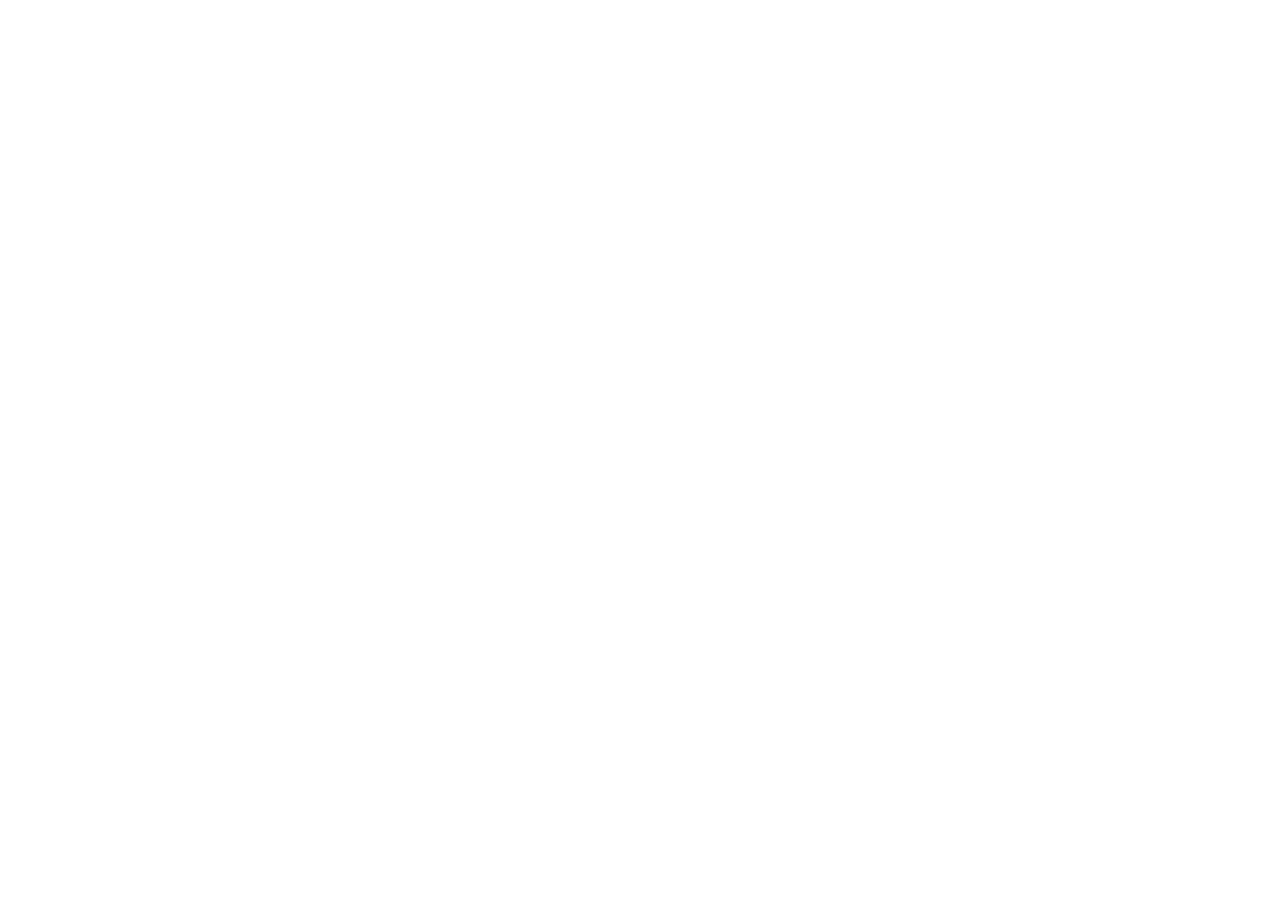
==== index.html @ 20c6babd "first commit" ====
<!DOCTYPE html>
<html lang="en">
<head>
    <meta charset="UTF-8">
    <meta name="viewport" content="width=device-width, initial-scale=1.0">
    <link rel="stylesheet" href="Testi.rtf">
    <title>Document</title>
</head>
<body>
    
</body>
</html>
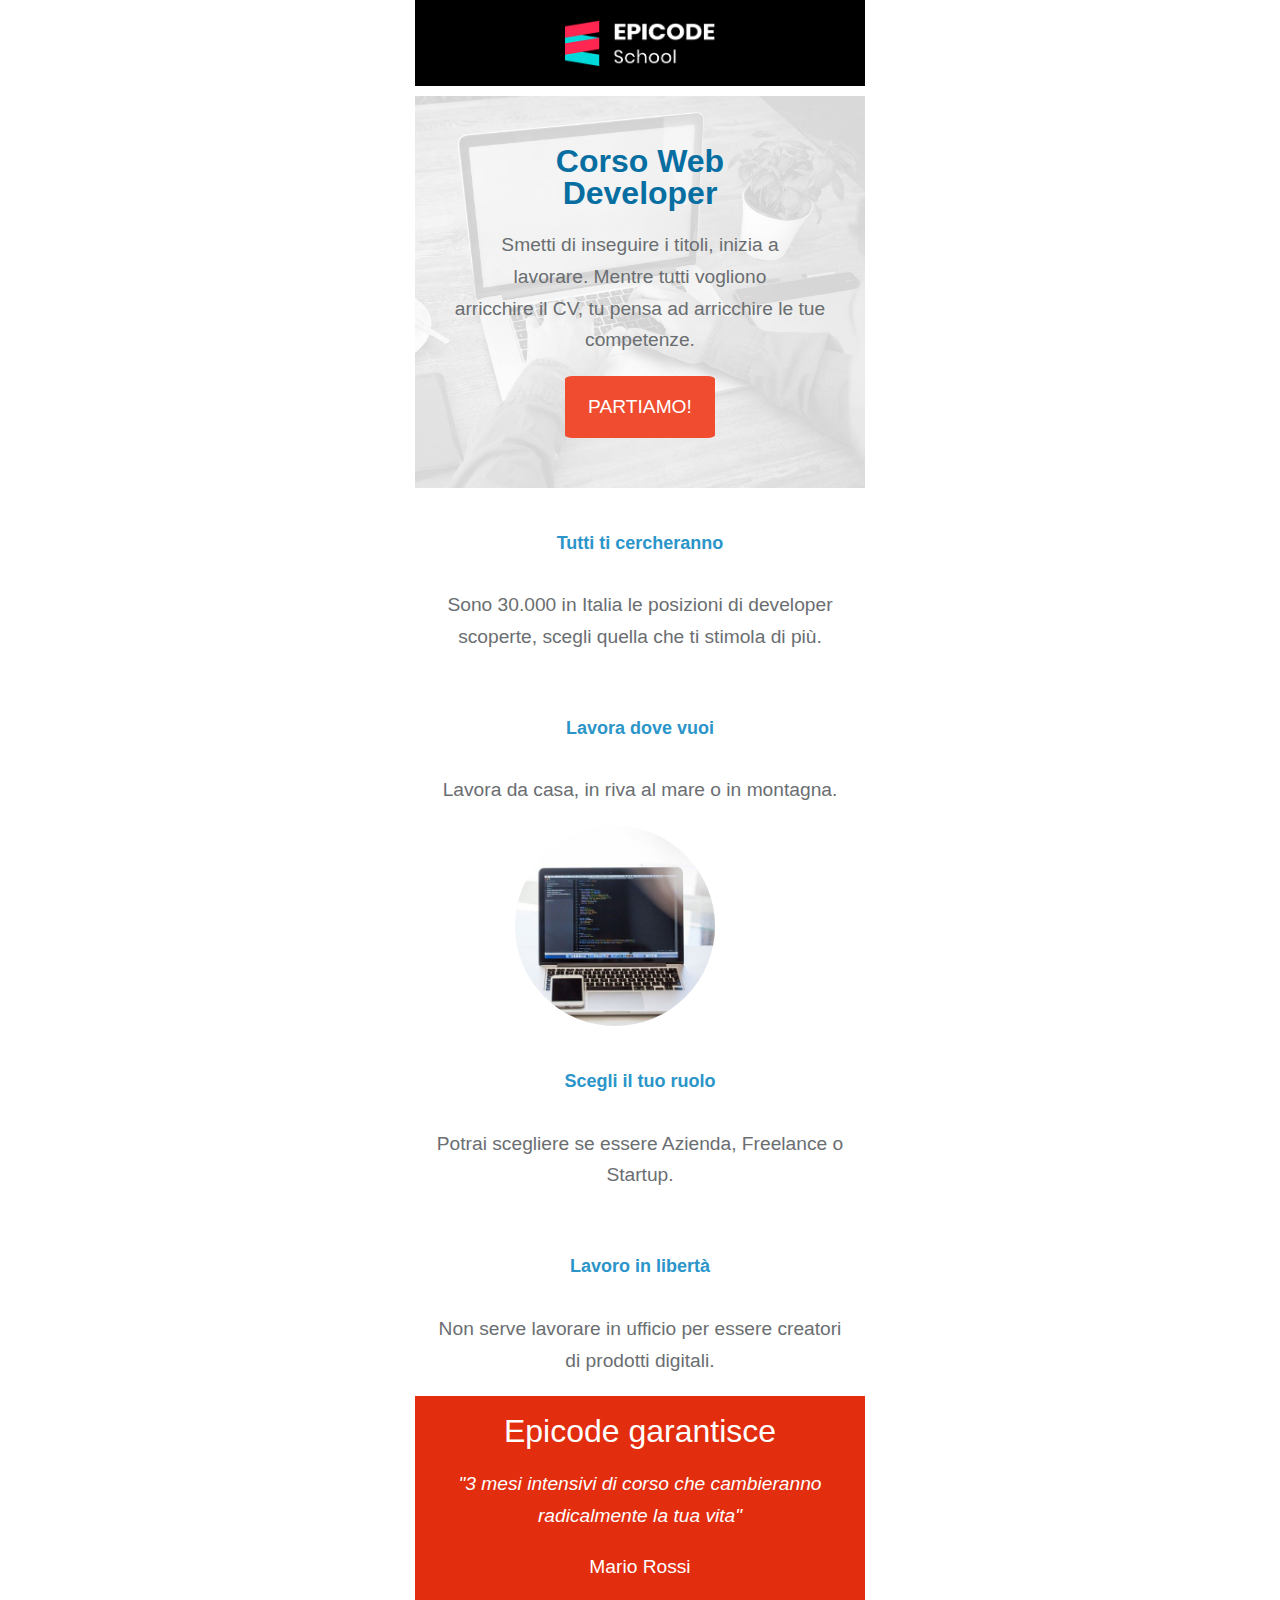
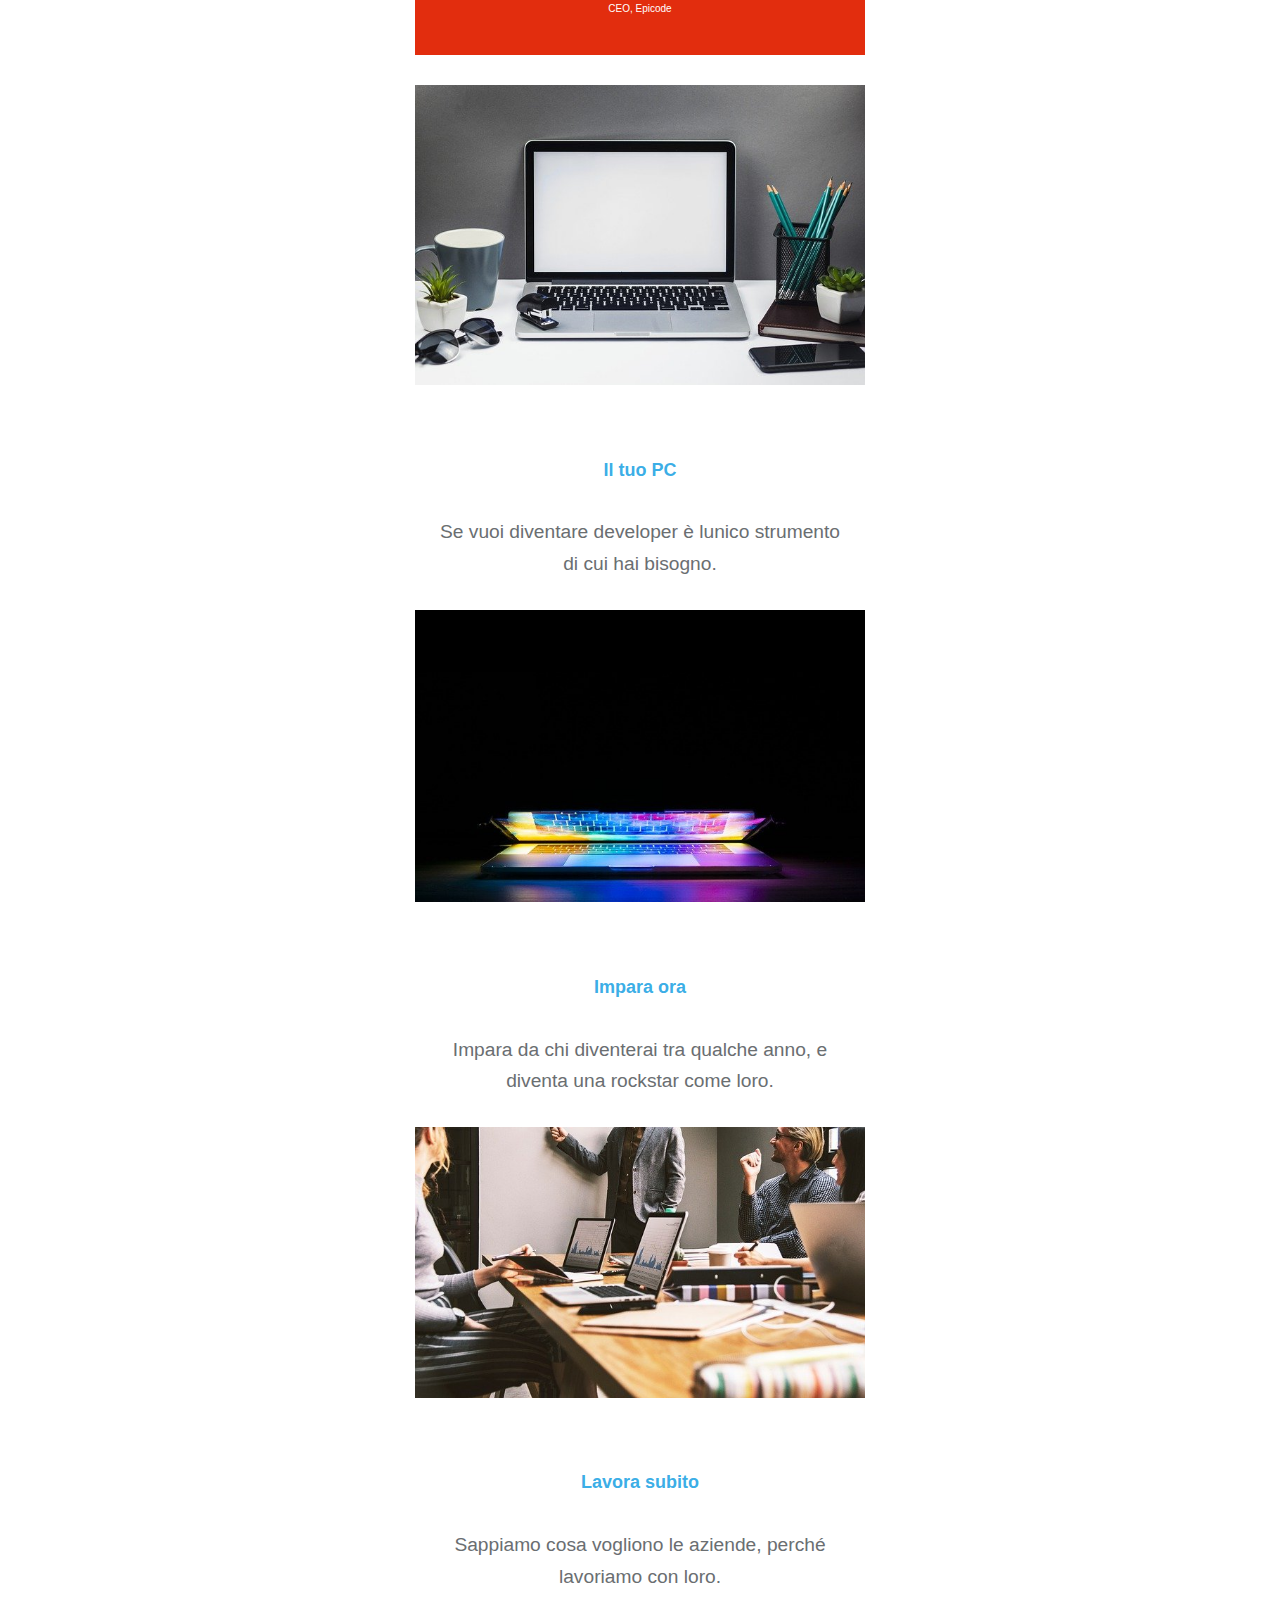
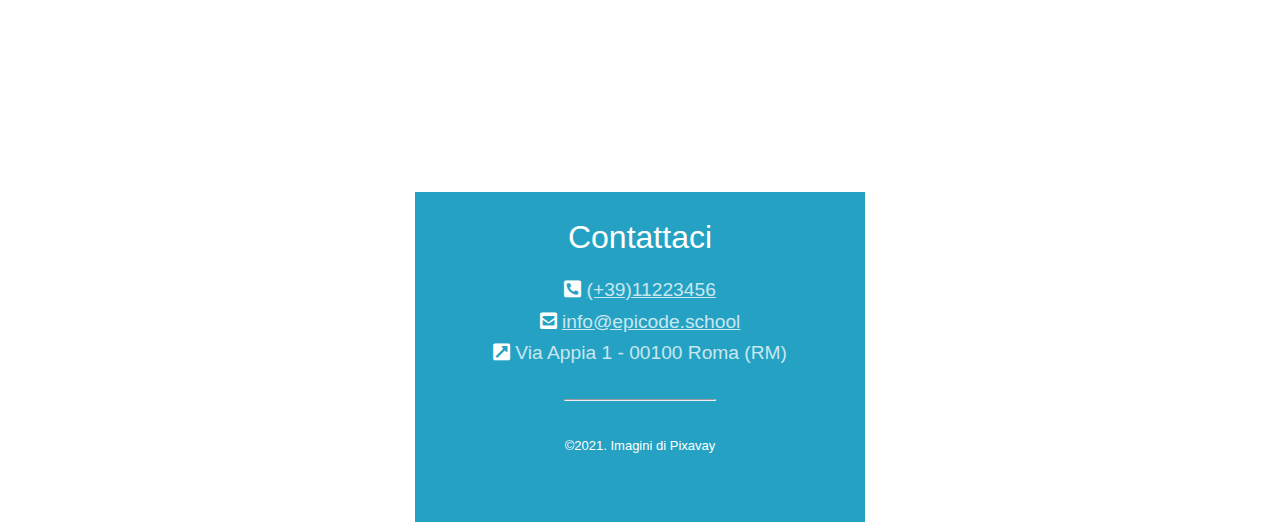
==== commit a13b5517: "Fine Versione Mobile" ====
--- a/index.html
+++ b/index.html
@@ -3,10 +3,101 @@
 <head>
     <meta charset="UTF-8">
     <meta name="viewport" content="width=device-width, initial-scale=1.0">
-    <link rel="stylesheet" href="Testi.rtf">
-    <title>Document</title>
+    <link rel="stylesheet" href="Esercizio/images/">
+    <link rel="stylesheet" href="https://cdnjs.cloudflare.com/ajax/libs/font-awesome/5.15.4/css/all.min.css" integrity="sha512-1ycn6IcaQQ40/MKBW2W4Rhis/DbILU74C1vSrLJxCq57o941Ym01SwNsOMqvEBFlcgUa6xLiPY/NS5R+E6ztJQ==" crossorigin="anonymous" referrerpolicy="no-referrer" />
+    <link rel="stylesheet" href="@import url('https://fonts.googleapis.com/css2?family=Open+Sans:ital@0;1&display=swap');">
+    <link rel="stylesheet" href="Esercizio/css/reset.css">
+    <link rel="stylesheet" href="Esercizio/css/style.css">
+    
+    <title>Corso Web Developer - Epicode school</title>
 </head>
 <body>
-    
+
+    <header >
+        <img src="Esercizio/images/logo.png" alt="Logo">
+        <div class="background-header">
+        <h1>Corso Web <br>Developer
+        </h1>
+        <p>Smetti di inseguire i titoli, inizia a <br>lavorare. Mentre tutti vogliono <br>arricchire il CV, tu pensa ad arricchire le tue competenze.
+        </p>
+        <h3>PARTIAMO!</h3>
+    </div>
+    </header>
+    <main>
+        <article>
+        <h4>Tutti ti cercheranno</h4>
+
+        <p>Sono 30.000 in Italia le posizioni di developer scoperte, scegli quella che ti stimola di più.
+        </p>
+        
+        <h4>Lavora dove vuoi
+        </h4>
+            
+            
+        <p>Lavora da casa, in riva al mare o in montagna.</p>
+
+        <img src="Esercizio/images/notebook.jpg" alt="laptop">
+
+        <h4>Scegli il tuo ruolo
+        </h4>
+
+        <p>Potrai scegliere se essere Azienda, Freelance o Startup.
+        </p>
+
+        <h4>Lavoro in libertà</h4>
+
+        <p>Non serve lavorare in ufficio per essere creatori di prodotti digitali.
+        </p>
+    </article>
+    <div class="red-section">
+        <h3 class="red-section1"> Epicode garantisce</h3>
+
+        <p style="font-style: italic;padding-bottom: 20px;">"3 mesi intensivi di corso che cambieranno radicalmente la tua vita"
+        </p>
+
+        <p style="padding-bottom: 10px;">Mario Rossi
+        </p>
+
+        <p style="font-size: x-small;padding-bottom: 30px;">CEO, Epicode
+        </p>
+    </div>
+    <div><img src="Esercizio/images/foto1.jpg" alt="laptop" style="width: 450px;padding-top: 30px; padding-bottom: 20px;"></div>
+        <div>
+            
+            <h4 class="fondo">Il tuo PC</h4> 
+                <p class="fondo-2">Se vuoi diventare developer è lunico strumento di cui hai bisogno.
+            </p>
+            <div><img src="Esercizio/images/foto2.jpg" alt="laptop" style="width: 450px;padding-top: 30px; padding-bottom: 20px;"></div>
+            <h4 class="fondo"> Impara ora</h4>
+                <p class="fondo-2">Impara da chi diventerai tra qualche anno, e diventa una rockstar come loro.
+                </p>
+                <div><img src="Esercizio/images/foto3.jpg" alt="laptop" style="width: 450px;padding-top: 30px; padding-bottom: 20px;"></div>
+            <h4 class="fondo">Lavora subito</h4>
+                <p class="fondo-2">Sappiamo cosa vogliono le aziende, perché lavoriamo con loro.
+                </p>
+            
+        </div>
+    </main>
+<footer>
+    <h1>Contattaci</h1>
+    <ul>
+        <li style="font: #c8e7f0
+;"><i class="fas fa-phone-square-alt"></i>
+<a href="#" style="color: #c8e7f0">(+39)11223456</a></li>
+
+        <li style="font: #c8e7f0
+;"><i class="fas fa-envelope-square"></i>
+<a href="#"style="color: #c8e7f0">info@epicode.school</a></li>
+
+        
+    <li style="font: #c8e7f0
+;"><i class="fas fa-external-link-square-alt"></i>
+<a href="#" style="text-decoration: none; color: #c8e7f0
+;">Via Appia 1 - 00100 Roma (RM)</a> </li>
+    </ul>
+    <hr>
+    <p>&copy;2021. Imagini di Pixavay</p>
+</footer>
+
 </body>
 </html>--- a/Esercizio/css/style.css
+++ b/Esercizio/css/style.css
@@ -0,0 +1,132 @@
+body{
+    display: block;
+    max-width: 450px;
+    margin: 0 auto;
+    color:#6a6e71 ;
+    font-size: 1.2rem;
+    font-family: "Open Sans", sans-serif;
+    font-optical-sizing: auto;
+    font-weight: 400;
+    font-style: normal;
+    line-height:  1.65em;
+    border:#dee1e3;
+    
+    
+   
+}
+.background-header{
+    background-image:url(../images/banner.jpg);
+    background-size: cover, 50px;
+    background-position:top right;
+    padding-top: 50px;
+    padding-bottom: 50px;
+
+}
+
+ header img{
+    padding: 20px;
+    width: 150px;
+    padding-left: 150px;
+    background-color: black;
+    padding-right: 150px;
+}
+header h1{
+    text-align: center;
+    color: rgb(7, 110, 161);
+    font-size: xx-large;
+    font-weight: 800;
+    padding-bottom: 20px;
+    
+}
+header p{
+    text-align: center;
+    
+    
+}
+header h3{
+text-align: center;
+background-color: #f04c2f ;
+font-family: Montserrat (bold);
+font: bold;
+padding: 15px;
+margin-left: 150px;
+margin-right: 150px;    
+margin-top: 20px;
+border-radius: 5%;
+color: white;
+}
+
+article h4{
+    text-align: center;
+    color: rgb(43, 149, 202);
+    font-size: large;
+    font-weight: 700;
+    padding-top: 40px;
+    padding-bottom: 30px;
+    
+}
+
+article p{
+    text-align: center;
+    margin-left: 1em;
+    margin-right: 1em;
+    padding-bottom: 20px;
+}
+
+article img{
+    display: flex;
+    
+    background-color: white;
+    border-radius: 50%;
+   width: 200px;
+   margin-left: 100px;
+}
+.red-section{
+    background-color: #e22d0e;
+    color: white;
+    text-align: center;
+    
+}
+.red-section1{
+    padding-top: 20px;
+    padding-bottom: 20px;
+    font-size: xx-large;
+    font:bold
+}
+.fondo{
+    text-align: center;
+    color: rgba(33, 163, 227, 0.899);
+    font-size: large;
+    font-weight: 700;
+    padding-top: 40px;
+    padding-bottom: 30px;
+}
+.fondo-2{
+    text-align: center;
+    margin-left: 1em;
+    margin-right: 1em;
+}
+footer{
+    display: block;
+    margin-top: 200px;
+    background-color: #25a2c3;
+    text-align: center;
+    color: white;
+
+}
+footer h1{
+    padding-top: 30px;
+    font-size: xx-large;
+}
+footer ul{
+    list-style: none;
+    padding: 20px;
+}
+footer hr{
+    width: 150px;
+}
+footer p{
+    padding: 20px;
+    padding-bottom: 60px;
+    font-size: small;
+}